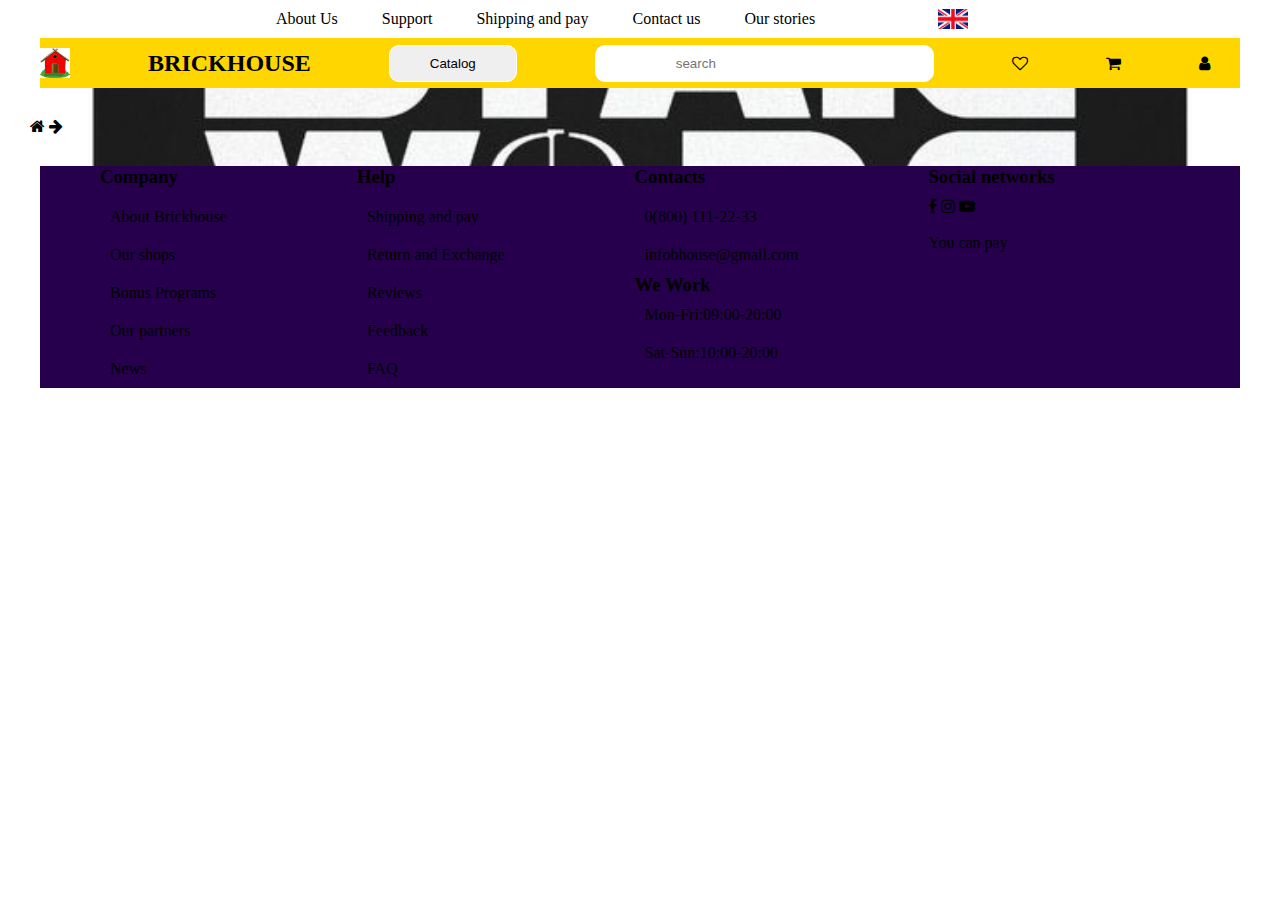
==== catalogue/index.html @ 2b8703e7 "commit" ====
<!DOCTYPE html>
<html lang="en">
<head>
    <meta charset="UTF-8">
    <meta http-equiv="X-UA-Compatible" content="IE=edge">
    <meta name="viewport" content="width=device-width, initial-scale=1.0">
    <title>Movies</title>
    <link rel="stylesheet" href="cat.css">
    <link rel="stylesheet" href="https://cdnjs.cloudflare.com/ajax/libs/font-awesome/4.7.0/css/font-awesome.min.css">
</head>
<body>
    <header>
        <div class="hero">
            <nav>
                <div class="nav1">
      <ul>
        <li><a href="#">About Us</a></li>
        <li><a href="#">Support</a></li>
        <li><a href="#">Shipping and pay</a></li>
        <li><a href="#">Contact us</a></li>
        <li><a href="#">Our stories</a></li>
    </ul>
    <img src="/images/flag.avif" id="flag">
                </div>
                <div class="nav2">
    <img src="/images/brick.jpeg" id="logo">
    <h2 class="brand">BRICKHOUSE</h2>
<button id="cat"><icon></icon>Catalog</button>
<input placeholder="search" id="search">
    <i class="fa fa-heart-o" aria-hidden="true" id="icon"></i>
      <i class="fa fa-shopping-cart" aria-hidden="true" id="icon"></i>
       <i class="fa fa-user" aria-hidden="true" id="icon"></i>
            </nav>
        </div>
        </div>
       </header>
       <div class="top">
        <i class="fa fa-home" aria-hidden="true"></i>
        <i class="fa fa-arrow-right" aria-hidden="true"></i>
       </div>
</body>























<div class="footer">
    <div class="foot1">
        <h3 id="hfoot">Company </h3>
       <ul>
           <li><a href="#">About Brickhouse</a></li>
           <li><a href="#">Our shops</a></li>
           <li><a href="#">Bonus Programs</a></li>
           <li><a href="#">Our partners</a></li>
           <li><a href="#">News</a></li>
       </ul>
    </div>
    <div class="foot2">
        <h3 id="hfoot">Help </h3>
        <ul>
            <li><a href="#">Shipping and pay</a></li>
            <li><a href="#">Return and Exchange</a></li>
            <li><a href="#">Reviews</a></li>
            <li><a href="#">Feedback</a></li>
            <li><a href="#">FAQ</a></li>
        </ul>
    </div>
        <div class="foot3">
            <h3 id="hfoot">Contacts</h3>
            <ul>
                <li><a href="#">0(800) 111-22-33</a></li>
                <li><a href="#">infobhouse@gmail.com</a></li>
                <h3>We Work</h3>
                <li>Mon-Fri:09:00-20:00</li>
                <li>Sat-Sun:10:00-20:00</li>
            </ul>
        </div>
        <div class="foot4">
            <h3 id="hfoot">Social networks</h3>
                <i class="fa fa-facebook" aria-hidden="true" id="ic3"></i>
                <i class="fa fa-instagram" aria-hidden="true" id="ic1"></i>
                <i class="fa fa-youtube-play" aria-hidden="true"></i>
            </br>
            <br>
            <p>You can pay</p>
          
            </p>
        </div>
        </div>
</html>
---- catalogue/cat.css ----
*{
    margin:0%;
    padding: 0%;
}

.nav1{
    display: flex;
    align-items: center;
    padding-top: 0%;
    margin-left: 20%;
}
.nav2{
    display: flex;
    align-items: center;
    justify-content: space-between;
    padding-top: 0px;
    padding-right: 30px;
    border: 2px #FFD600;
    background-color: #FFD600;
    margin-left: 40px;
    margin-right: 40px;
    height: 50px;

}
#cat{
padding:10px 40px;
border:1px solid white;
border-radius: 10px;
}
#search{
padding: 10px 80px;
border:1px solid white;
border-radius: 10px;
}
#flag{
    width:30px;
    height:20px;
    margin-left: 10%;
}
.nav1 ul li{
    list-style-type: none;
    display: inline-block;
    padding: 10px 20px;
    align-items: center;

}
.nav1 li a{
    text-decoration: none;
    justify-content: space-between;
    color:black;
  
}
#logo{
    width:30px;
    height:30px;
   
}
.top{
    background-image: url(/catalogue/images.2/warslogo.jpg);
    background-position: center;
    padding: 30px;
    background-size: cover;
}


















.footer{
    display: flex;
    margin:0px 40px;
    background-color: #26004C;
}
.box11, .box12{
    justify-content: space-around;
}
.foot1 ul{
list-style-type: none;
}
.foot2 ul{
list-style-type: none;
    }
.foot3 ul{
list-style-type: none;
        }
.foot1 ul li{
           
padding:10px;
            }
.foot2 ul li{
           
padding:10px;
            }
.foot3 ul li{
           
padding:10px;
             } 
.foot1 ul li a{
           
text-decoration: none;
color: black;
}                            
.foot2 ul li a{
    text-decoration: none;
    color:black
    }
.foot3 ul li a{
    text-decoration: none;
    color: black;
        }   
        #hfoot{
            padding-bottom: 10px;
            padding-right: 10px;
        }




































.foot1, .foot2, .foot3, .foot4{
    padding:0px 60px 0px 60px;
}

.foot1 ul{
list-style-type: none;
}
.foot2 ul{
list-style-type: none;
    }
.foot3 ul{
list-style-type: none;
        }
.foot1 ul li{
           
padding:10px;
            }
.foot2 ul li{
           
padding:10px;
            }
.foot3 ul li{
           
padding:10px;
             } 
.foot1 ul li a{
           
text-decoration: none;
color: black;
}                            
.foot2 ul li a{
    text-decoration: none;
    color:black
    }
.foot3 ul li a{
    text-decoration: none;
    color: black;
        }   
        #hfoot{
            padding-bottom: 10px;
            padding-right: 10px;
        }
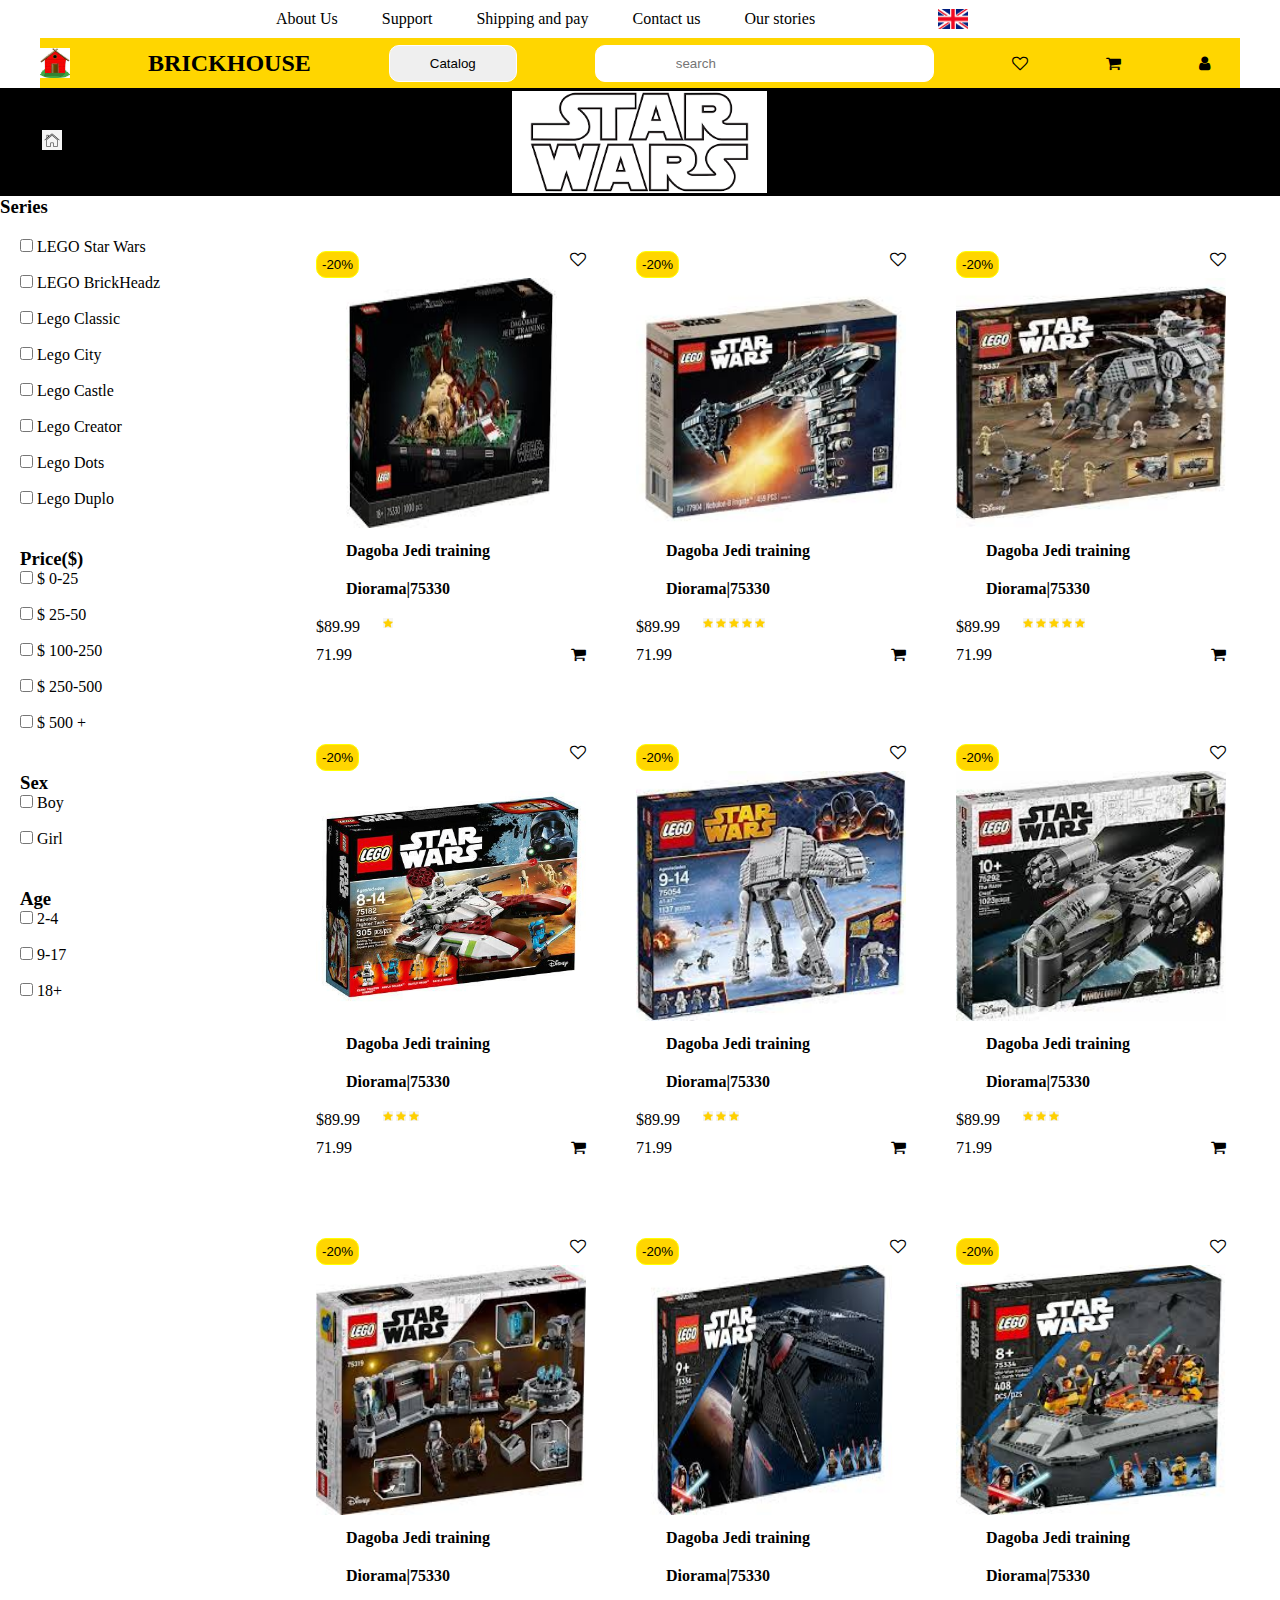
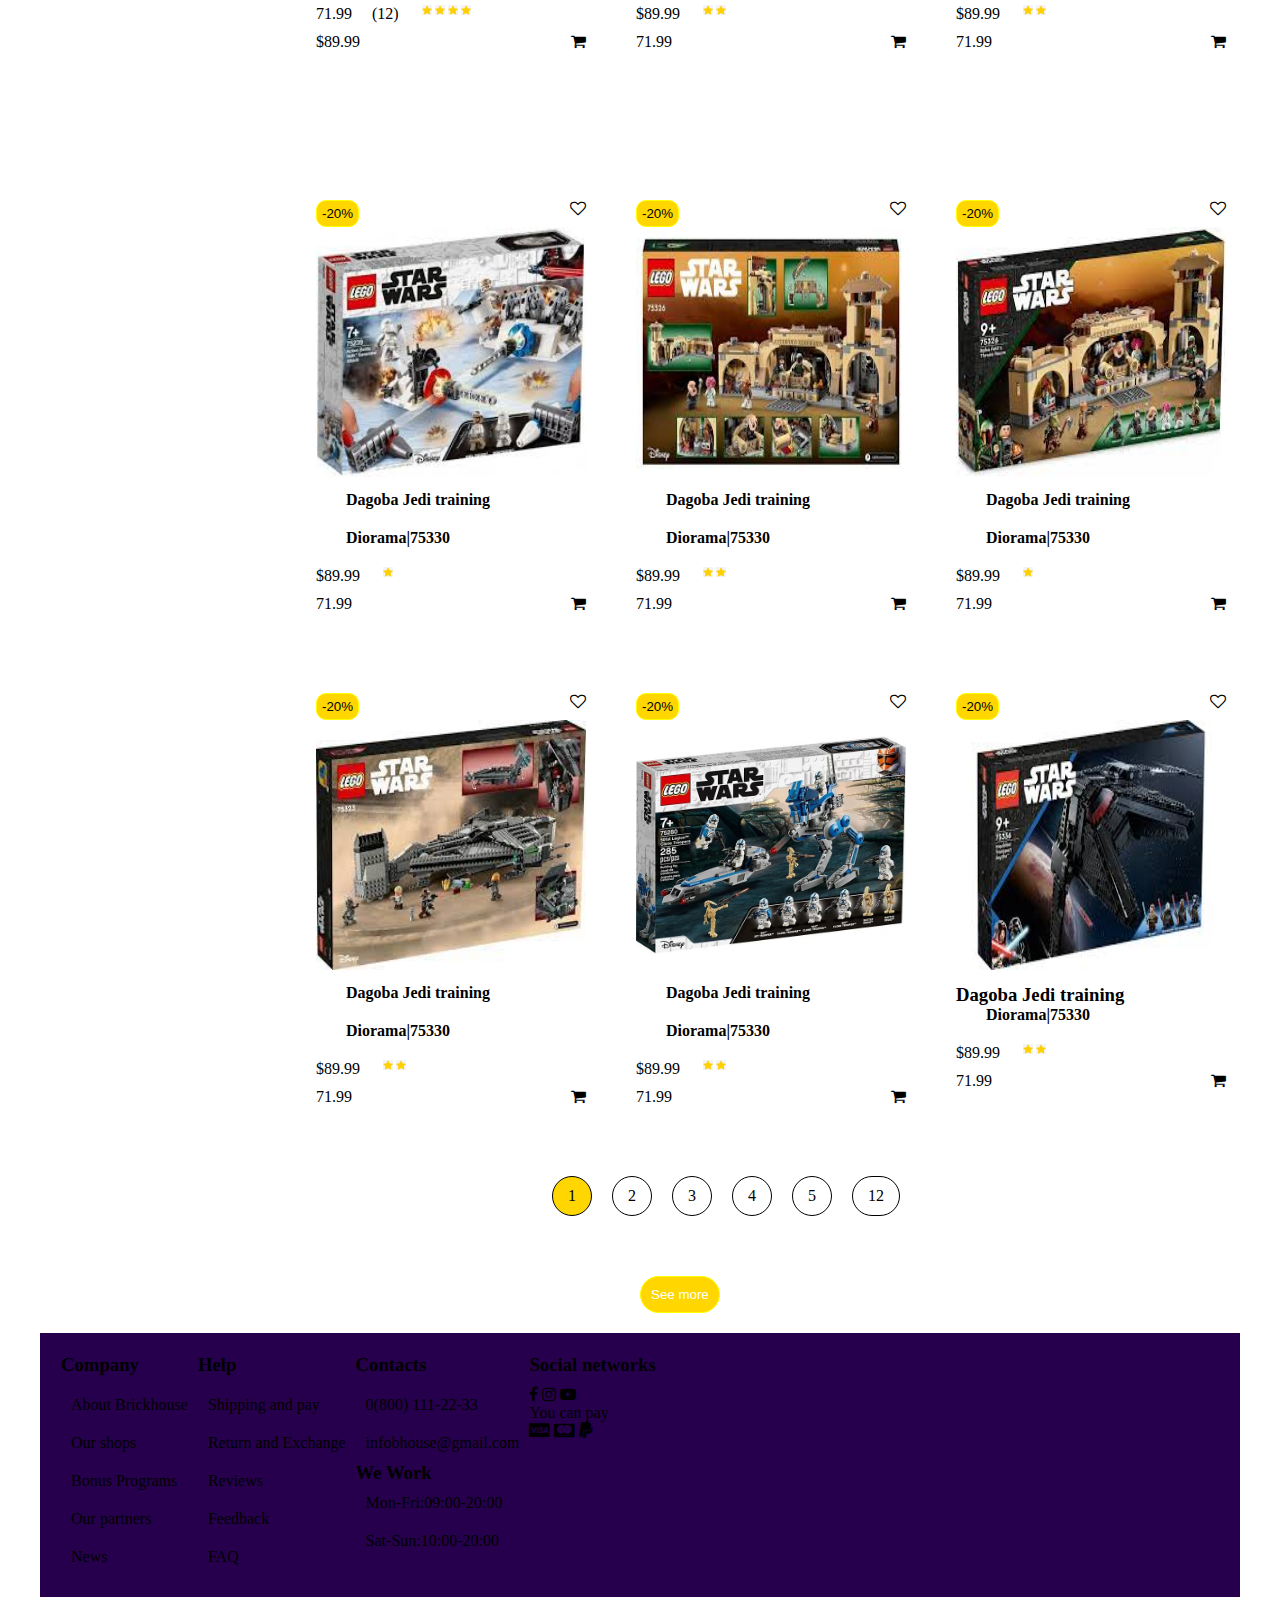
==== commit efa9476d: "commit" ====
--- a/catalogue/index.html
+++ b/catalogue/index.html
@@ -35,33 +35,396 @@
         </div>
        </header>
        <div class="top">
-        <i class="fa fa-home" aria-hidden="true"></i>
+        <img src="/catalogue/images.2/home.jpg" id="home">
         <i class="fa fa-arrow-right" aria-hidden="true"></i>
        </div>
-</body>
+       <side.nav>
+           
+           <h3>Series</h3>
+           <div class="side1">
+            <input type="checkbox">
+            <label>LEGO Star Wars</label>
+            <br>
+            <br>
+            <input type="checkbox">
+            <label>LEGO BrickHeadz</label>
+            <br>
+            <br>
+            <input type="checkbox">
+            <label>Lego Classic</label>
+            <br>
+            <br>
+            <input type="checkbox">
+            <label>Lego City</label>
+            <br>
+            <br>
+            <input type="checkbox">
+            <label>Lego Castle</label>
+            <br>
+            <br>
+            <input type="checkbox">
+            <label>Lego Creator</label>
+            <br>
+            <br>
+            <input type="checkbox">
+            <label>Lego Dots</label>
+            <br>
+            <br>
+            <input type="checkbox">
+            <label>Lego Duplo</label>
+            
+            
+        </div>
+        <div class="side2">
+           <h3>Price($)</h3>
+            <input type="checkbox">
+            <label>$ 0-25</label>
+            <br>
+            <br>
+           <input type="checkbox">
+           <label>$ 25-50</label>
+           <br>
+           <br>
+           <input type="checkbox">
+           <label>$ 100-250</label>
+           <br>
+           <br>
+           <input type="checkbox">
+           <label>$ 250-500</label>
+           <br>
+           <br>
+           <input type="checkbox">
+           <label>$ 500 +</label>
+        </div>
+        <div class="side3">
+   <h3>Sex</h3>
+   <input type="checkbox">
+   <label>Boy</label>
+   <br>
+   <br>
+   <input type="checkbox">
+   <label>Girl</label>
+</div>
+<div class="side4">
+   <h3>Age</h3>
+    <input type="checkbox">
+    <label>2-4</label>
+    <br>
+    <br>
+    <input type="checkbox">
+    <label>9-17</label>
+    <br>
+    <br>
+    <input type="checkbox">
+    <label>18+</label>
+</div>
+           </div>
+       </side.nav>
+<div class="flex1">
+       <div class="box1">
+           <div class="disc">
+        <button id="but1">-20%</button>
+        <i class="fa fa-heart-o" aria-hidden="true" id="icon"></i>
+    </div>
+                <img src="/catalogue/images.2/dago.jpeg" id="image">
+                <h4>Dagoba Jedi training</h4>
+                <h4>Diorama|75330</h4>
+                <div class="stars">
+                    <p id="par">$89.99</p>
+                    <img src="/catalogue/images.2/star.png" id="rate">
+                </div>
+                <div class="price">
+                    <p id="par">71.99</p>
+                    <i class="fa fa-shopping-cart" aria-hidden="true" id="icon"></i>
+                    </div>
+        </div>
+        <div class="box2">
+            <div class="disc">
+            <button id="but2">-20%</button>
+            <i class="fa fa-heart-o" aria-hidden="true" id="icon"></i>
+            </div>
+                    <img src="/catalogue/images.2/bomber.jpeg" id="image">
+                    <h4>Dagoba Jedi training</h4>
+                <h4>Diorama|75330</h4>
+                    <div class="stars">
+                        <p id="par">$89.99</p>
+                        <img src="/catalogue/images.2/star.png" id="rate">
+                        <img src="/catalogue/images.2/star.png" id="rate">
+                        <img src="/catalogue/images.2/star.png" id="rate">
+                        <img src="/catalogue/images.2/star.png" id="rate">
+                        <img src="/catalogue/images.2/star.png" id="rate">
+                    </div>
+                    <div class="price">
+                        <p id="par">71.99</p>
+                        <i class="fa fa-shopping-cart" aria-hidden="true" id="icon"></i>
+                        </div>
+            </div>
+            <div class="box3">
+                <div class="disc">
+                <button id="but3">-20%</button>
+                <i class="fa fa-heart-o" aria-hidden="true" id="icon"></i>
+                </div>
+                        <img src="/catalogue/images.2/at.jpeg" id="image">
+                        <h4>Dagoba Jedi training</h4>
+                <h4>Diorama|75330</h4>
+                        <div class="stars">
+                            <p id="par">$89.99</p>
+                            <img src="/catalogue/images.2/star.png" id="rate">
+                            <img src="/catalogue/images.2/star.png" id="rate">
+                            <img src="/catalogue/images.2/star.png" id="rate">
+                            <img src="/catalogue/images.2/star.png" id="rate">
+                            <img src="/catalogue/images.2/star.png" id="rate">
+                        </div>
+                        <div class="price">
+                            <p id="par">71.99</p>
+                            <i class="fa fa-shopping-cart" aria-hidden="true" id="icon"></i>
+                            </div>
+                </div>
+</div>
+<div class="flex2">
+    <div class="box4">
+        <div class="disc">
+        <button id="but1">-20%</button>
+        <i class="fa fa-heart-o" aria-hidden="true" id="icon"></i>
+    </div>
+                <img src="/catalogue/images.2/rep.jpg" id="image">
+                <h4>Dagoba Jedi training</h4>
+                <h4>Diorama|75330</h4>
+                <div class="stars">
+                    <p id="par">$89.99</p>
+                    <img src="/catalogue/images.2/star.png" id="rate">
+                    <img src="/catalogue/images.2/star.png" id="rate">
+                    <img src="/catalogue/images.2/star.png" id="rate">
+                </div>
+                <div class="price">
+                    <p id="par">71.99</p>
+                    <i class="fa fa-shopping-cart" aria-hidden="true" id="icon"></i>
+                    </div>
+        </div>
+        <div class="box5">
+            <div class="disc">
+            <button id="but2">-20%</button>
+            <i class="fa fa-heart-o" aria-hidden="true" id="icon"></i>
+            </div>
+                    <img src="/catalogue/images.2/te.jpeg" id="image">
+                    <h4>Dagoba Jedi training</h4>
+                <h4>Diorama|75330</h4>
+                    <div class="stars">
+                        <p id="par">$89.99</p>
+                        <img src="/catalogue/images.2/star.png" id="rate">
+                        <img src="/catalogue/images.2/star.png" id="rate">
+                        <img src="/catalogue/images.2/star.png" id="rate">
+                    </div>
+                    <div class="price">
+                        <p id="par">71.99</p>
+                        <i class="fa fa-shopping-cart" aria-hidden="true" id="icon"></i>
+                        </div>
+            </div>
+            <div class="box6">
+                <div class="disc">
+                <button id="but3">-20%</button>
+                <i class="fa fa-heart-o" aria-hidden="true" id="icon"></i>
+                </div>
+                        <img src="/catalogue/images.2/razor.jpeg" id="image">
+                        <h4>Dagoba Jedi training</h4>
+                <h4>Diorama|75330</h4>
+                        <div class="stars">
+                            <p id="par">$89.99</p>
+                            <img src="/catalogue/images.2/star.png" id="rate">
+                            <img src="/catalogue/images.2/star.png" id="rate">
+                            <img src="/catalogue/images.2/star.png" id="rate">
+                        </div>
+                        <div class="price">
+                            <p id="par">71.99</p>
+                            <i class="fa fa-shopping-cart" aria-hidden="true" id="icon"></i>
+                            </div>
+                </div>
+</div>
+<div class="flex3">
 
+    <div class="box7">
+        <div class="disc">
+        <button id="but1">-20%</button>
+        <i class="fa fa-heart-o" aria-hidden="true" id="icon"></i>
+        </div>
+                <img src="/catalogue/images.2/mand.jpeg" id="image">
+                <h4>Dagoba Jedi training</h4>
+                <h4>Diorama|75330</h4>
+                <div class="stars">
+                    <p id="par">71.99 </p>
+                    <p>(12)</p>
+                    <img src="/catalogue/images.2/star.png" id="rate">
+                    <img src="/catalogue/images.2/star.png" id="rate">
+                    <img src="/catalogue/images.2/star.png" id="rate">
+                    <img src="/catalogue/images.2/star.png" id="rate">
+                </div>
+                <div class="price">
+                    <p id="par">$89.99</p>
+                    <i class="fa fa-shopping-cart" aria-hidden="true" id="icon"></i>
+                    </div>
+        </div>
+        <div class="box8">
+            <div class="disc">
+            <button id="but2">-20%</button>
+            <i class="fa fa-heart-o" aria-hidden="true" id="icon"></i>
+            </div>
+                    <img src="/catalogue/images.2/inquisitor.jpeg" id="image">
+                    <h4>Dagoba Jedi training</h4>
+                <h4>Diorama|75330</h4>
+                    <div class="stars">
+                        <p id="par">$89.99</p>
+                        <img src="/catalogue/images.2/star.png" id="rate">
+                        <img src="/catalogue/images.2/star.png" id="rate">
+                        <icon>
+                    </div>
+                    <div class="price">
+                        <p id="par">71.99</p>
+                        <i class="fa fa-shopping-cart" aria-hidden="true" id="icon"></i>
+                        </div>
+            </div>
+            <div class="box9">
+                <div class="disc">
+                <button id="but3">-20%</button>
+                <i class="fa fa-heart-o" aria-hidden="true" id="icon"></i>
+                </div>
+                        <img src="/catalogue/images.2/obi.jpeg" id="image">
+                        <h4>Dagoba Jedi training</h4>
+                <h4>Diorama|75330</h4>
+                        <div class="stars">
+                            <p id="par">$89.99</p>
+                            <img src="/catalogue/images.2/star.png" id="rate">
+                            <img src="/catalogue/images.2/star.png" id="rate">
 
-
-
-
-
-
-
-
-
-
-
-
-
-
-
-
-
-
-
-
-
-
+                        </div>
+                        <div class="price">
+                            <p id="par">71.99</p>
+                            <i class="fa fa-shopping-cart" aria-hidden="true" id="icon"></i>
+                            </div>
+                </div>
+</div>
+                <div class="flex4">
+       <div class="box10">
+        <div class="disc">
+        <button id="but1">-20%</button>
+        <i class="fa fa-heart-o" aria-hidden="true" id="icon"></i>
+        </div>
+                <img src="/catalogue/images.2/hoth.jpeg" id="image">
+                <h4>Dagoba Jedi training</h4>
+                <h4>Diorama|75330</h4>
+                <div class="stars">
+                    <p id="par">$89.99</p>
+                    <img src="/catalogue/images.2/star.png" id="rate">
+                </div>
+                <div class="price">
+                    <p id="par">71.99</p>
+                    <i class="fa fa-shopping-cart" aria-hidden="true" id="icon"></i>
+                    </div>
+        </div>
+        <div class="box11">
+            <div class="disc">
+            <button id="but2">-20%</button>
+            <i class="fa fa-heart-o" aria-hidden="true" id="icon"></i>
+            </div>
+                    <img src="/catalogue/images.2/boba.jpeg" id="image">
+                    <h4>Dagoba Jedi training</h4>
+                <h4>Diorama|75330</h4>
+                    <div class="stars">
+                        <p id="par">$89.99</p>
+                        <img src="/catalogue/images.2/star.png" id="rate">
+                        <img src="/catalogue/images.2/star.png" id="rate">
+                        <icon>
+                    </div>
+                    <div class="price">
+                        <p>71.99</p>
+                        <i class="fa fa-shopping-cart" aria-hidden="true" id="icon"></i>
+                        </div>
+            </div>
+            <div class="box12">
+                <div class="disc">
+                <button id="but3">-20%</button>
+                <i class="fa fa-heart-o" aria-hidden="true" id="icon"></i>
+                </div>
+                        <img src="/catalogue/images.2/fest.jpeg" id="image">
+                        <h4>Dagoba Jedi training</h4>
+                <h4>Diorama|75330</h4>
+                        <div class="stars">
+                            <p id="par">$89.99</p>
+                            <img src="/catalogue/images.2/star.png" id="rate">
+                            
+                        </div>
+                        <div class="price">
+                            <p id="par">71.99</p>
+                            <i class="fa fa-shopping-cart" aria-hidden="true" id="icon"></i>
+                            </div>
+                </div>
+                </div>
+                
+                <div class="flex5">
+                    <div class="box13">
+                        <div class="disc">
+                        <button id="but1">-20%</button>
+                        <i class="fa fa-heart-o" aria-hidden="true" id="icon"></i>
+                        </div>
+                                <img src="/catalogue/images.2/justifier.jpeg" id="image">
+                                <h4>Dagoba Jedi training</h4>
+                <h4>Diorama|75330</h4>
+                                <div class="stars">
+                                    <p>$89.99</p>
+                                    <img src="/catalogue/images.2/star.png" id="rate">
+                                    <img src="/catalogue/images.2/star.png" id="rate">
+                                </div>
+                                <div class="price">
+                                    <p>71.99</p>
+                                    <i class="fa fa-shopping-cart" aria-hidden="true" id="icon"></i>
+                                    </div>
+                    </div>
+                        <div class="box14">
+                            <div class="disc">
+                            <button id="but2">-20%</button>
+                            <i class="fa fa-heart-o" aria-hidden="true" id="icon"></i>
+                            </div>
+                                    <img src="/catalogue/images.2/clone.jpg" id="image">
+                                    <h4>Dagoba Jedi training</h4>
+                <h4>Diorama|75330</h4>
+                                    <div class="stars">
+                                        <p>$89.99</p>
+                                        <img src="/catalogue/images.2/star.png" id="rate">
+                                    <img src="/catalogue/images.2/star.png" id="rate">
+                                    </div>
+                                    <div class="price">
+                                        <p>71.99</p>
+                                        <i class="fa fa-shopping-cart" aria-hidden="true" id="icon"></i>
+                                        </div>
+                        </div>
+                            <div class="box15">
+                                <div class="disc">
+                                <button id="but3">-20%</button>
+                                <i class="fa fa-heart-o" aria-hidden="true" id="icon"></i></div>
+                                        <img src="/catalogue/images.2/inquisitor.jpeg" id="image">
+                                        <h3>Dagoba Jedi training</h3>
+                <h4>Diorama|75330</h4>
+                                        <div class="stars">
+                                            <p>$89.99</p>
+                                            <img src="/catalogue/images.2/star.png" id="rate">
+                                           <img src="/catalogue/images.2/star.png" id="rate">
+                                        </div>
+                                        <div class="price">
+                                            <p>71.99</p>
+                                            <i class="fa fa-shopping-cart" aria-hidden="true" id="icon"></i>
+                                            </div>
+                                </div>
+                             </div>
+                </div>
+                <div class="page">
+                    <p id="num1">1</p>
+                    <p id="num">2</p>
+                    <p id="num">3</p>
+                    <p id="num">4</p>
+                    <p id="num5">5</p>
+                    <p id="num">12</p>
+                </div>
+                <button type="see" id="see">See more</button>
+                          
 <div class="footer">
     <div class="foot1">
         <h3 id="hfoot">Company </h3>
@@ -98,11 +461,14 @@
                 <i class="fa fa-facebook" aria-hidden="true" id="ic3"></i>
                 <i class="fa fa-instagram" aria-hidden="true" id="ic1"></i>
                 <i class="fa fa-youtube-play" aria-hidden="true"></i>
-            </br>
-            <br>
+           <div class="pay">
             <p>You can pay</p>
-          
+            <i class="fa fa-cc-visa" aria-hidden="true"></i>
+            <i class="fa fa-cc-mastercard" aria-hidden="true"></i>
+            <i class="fa fa-paypal" aria-hidden="true"></i>
             </p>
         </div>
         </div>
+        </div>
+    </body>
 </html>--- a/catalogue/cat.css
+++ b/catalogue/cat.css
@@ -53,39 +53,142 @@
 #logo{
     width:30px;
     height:30px;
+}
+.top{
+    background-image: url(/catalogue/images.2/logo1.png );
+    background-size: 20%;
+    border:2px solid black;
+   background-position: center;
+   background-repeat: no-repeat;
+   padding:40px;
+   background-color: black;
+}
+
+
+.side1, .side2,.side3, .side4{
+    padding:20px;
+    justify-content: space-between;
+}
+h4{
+    padding-left: 30px;
+    padding-bottom: 20px;
+}
+#image{
+    width:270px;
+    height:250px;
+    padding-bottom: 10px;
+}
+.flex1, .flex2, .flex3, .flex4, .flex5{
+    display:flex;
+    margin-left:20%;
+    padding: 30px;
+    
+}
+.box1, .box2, .box3{
+    margin-top: -85%;
+   padding-left: 30px;
+   padding-right: 20px;
+  
+}
+.box4, .box5, .box6{
+    margin-top: -40%;
+    padding-left: 30px;
+    padding-right: 20px;
+    
+}
+.box7, .box8, .box9{
+    margin-top:-2%;
+    padding-left: 30px;
+    padding-right: 20px;
+    padding-top: 20px;
    
 }
-.top{
-    background-image: url(/catalogue/images.2/warslogo.jpg);
-    background-position: center;
+.box10, .box11, .box12{
+    margin-top:2%;
+    padding-left: 30px;
+    padding-right: 20px;
+    padding-top: 50px;
+   
+}
+.box13, .box14, .box15{
+    margin-top:0;
+    padding-left: 30px;
+    padding-right: 20px;
+   
+    
+}
+#rate{
+    width:10px;
+    height:10px;
+    padding-left: 3px;
+}
+.stars{
+    display: flex;
+
+}
+#but1, #but2, #but3{
+    background-color: #FFD600;
+    border-radius: 10px;
+    padding: 5px;
+    border:1px solid yellow
+}
+.disc{
+    display: flex;
+    justify-content: space-between;
+    padding-top: 20px;
+}
+p{
+    padding-right: 20px;;
+}
+.price{
+    display: flex;
+    justify-content: space-between;
+    padding-top: 10px;
+}
+
+.page{
+    display:flex;
+    margin-left: 40%;
     padding: 30px;
-    background-size: cover;
-}
-
-
-
-
-
-
-
-
-
-
-
-
-
-
-
-
-
-
+}
+#num1, #num, #num5, #num12{
+    border:1px solid black;
+    padding: 10px 15px;
+    margin: 10px;
+    border-radius: 50px;
+}
+#num12{
+    border-radius: 100px;
+    padding:10px 50px;
+}
+#num1{
+    background-color: #FFD600;
+}
+#see{
+    margin-left: 50%;
+    padding: 10px;
+    margin-top: 20px;
+    margin-bottom: 20px;
+    border-radius: 20px;
+    color: white;
+    background-color: #FFD600;
+    border:1px solid yellow;
+}
+
+#home{
+    width:20px;
+    height:20px;
+}
+
+.box11, .box12{
+    justify-content: space-around;
+}
 .footer{
     display: flex;
     margin:0px 40px;
     background-color: #26004C;
-}
-.box11, .box12{
-    justify-content: space-around;
+    border:1px solid #26004C ;
+    padding: 20px;
 }
 .foot1 ul{
 list-style-type: none;
@@ -126,7 +229,9 @@
             padding-right: 10px;
         }
 
-
+@media screen  and (max-width:1000px{
+    
+}
 
 
 
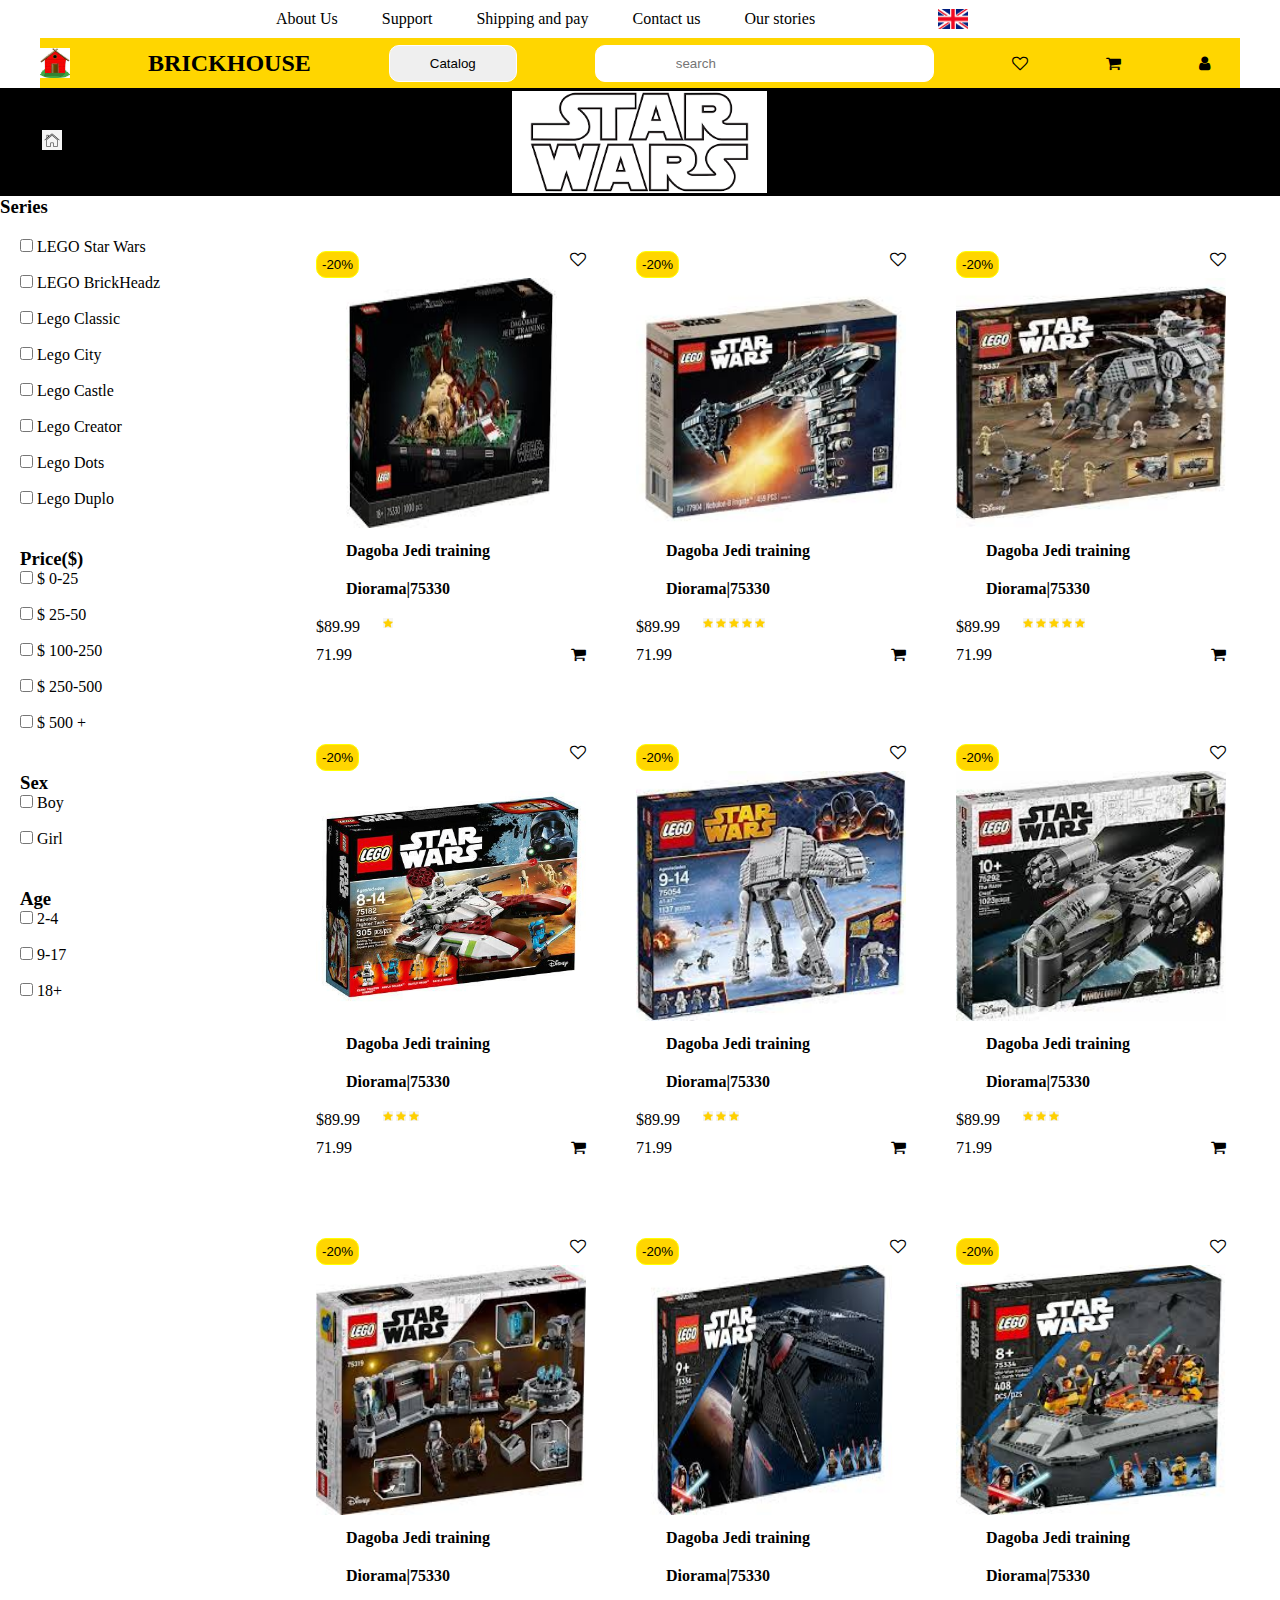
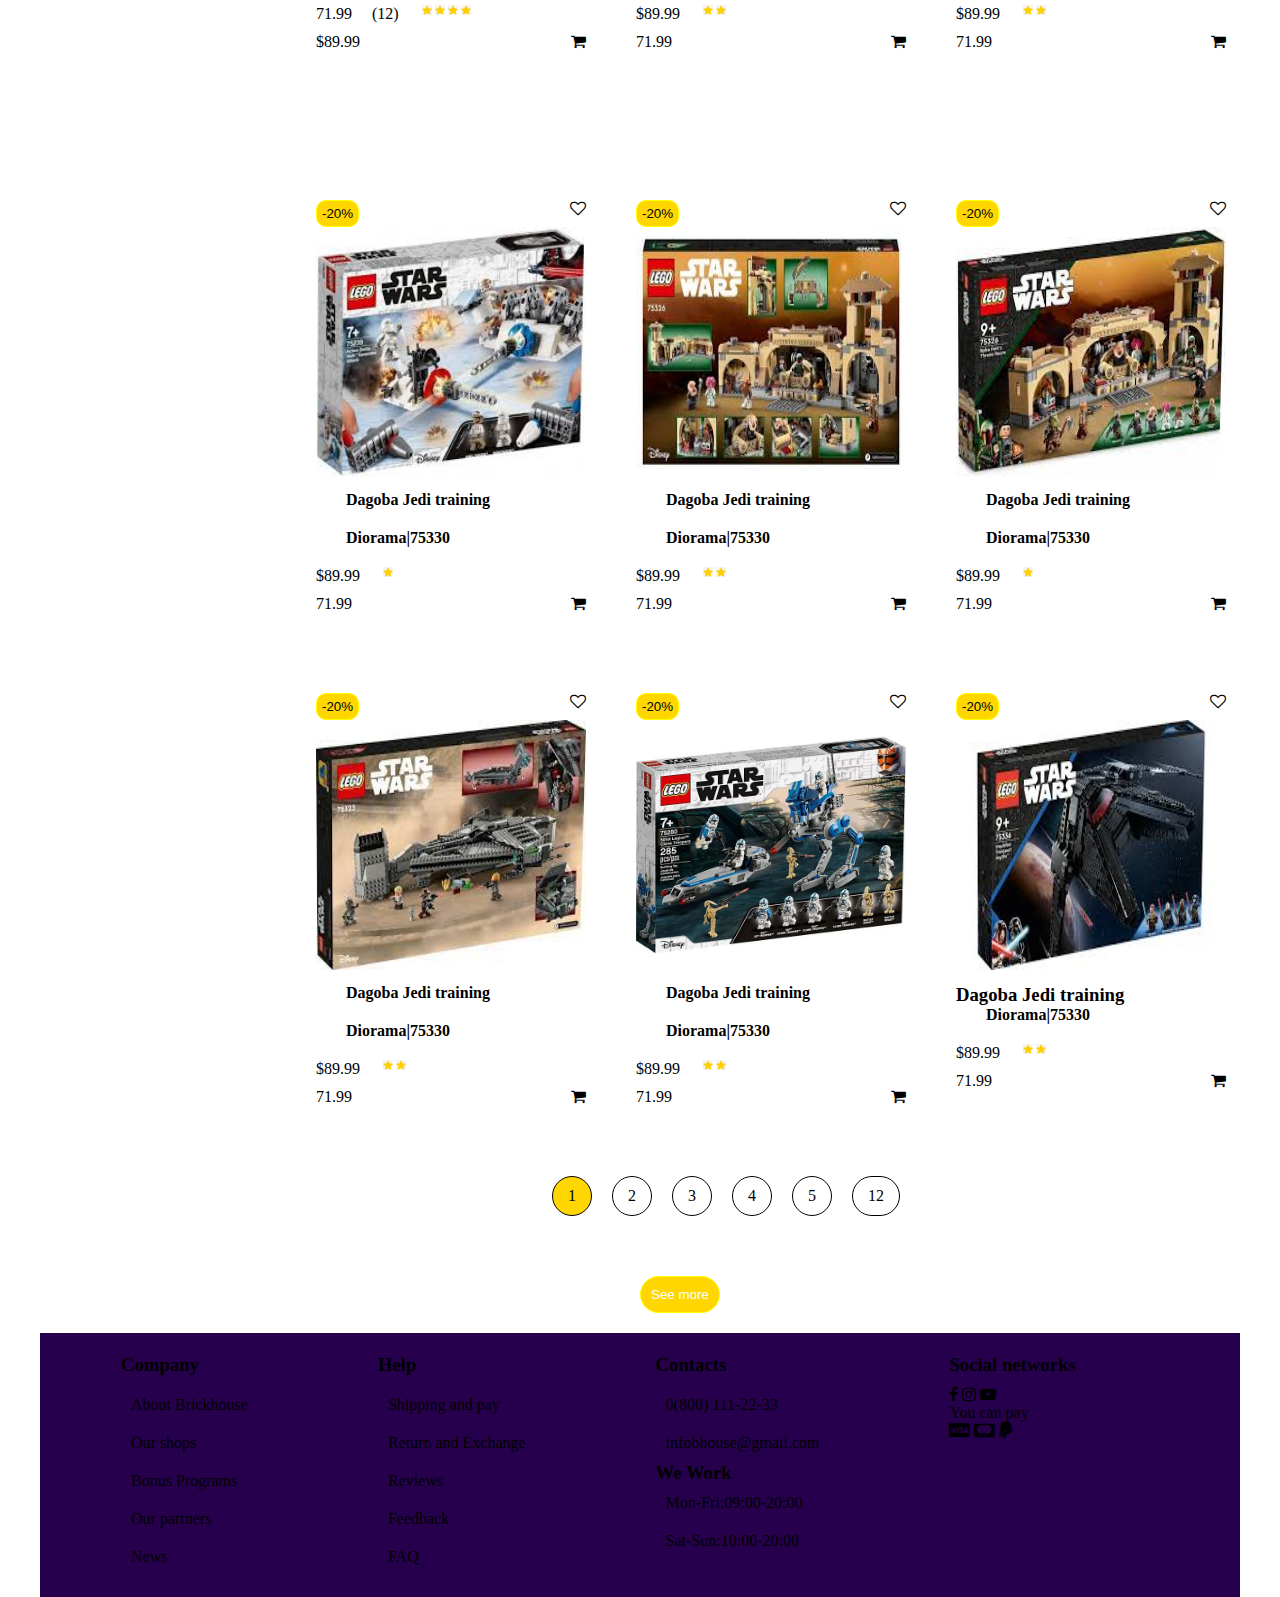
==== commit ecf6f693: "commit" ====
--- a/catalogue/index.html
+++ b/catalogue/index.html
@@ -38,8 +38,8 @@
         <img src="/catalogue/images.2/home.jpg" id="home">
         <i class="fa fa-arrow-right" aria-hidden="true"></i>
        </div>
-       <side.nav>
-           
+
+       <side.nav class="side">
            <h3>Series</h3>
            <div class="side1">
             <input type="checkbox">
--- a/catalogue/cat.css
+++ b/catalogue/cat.css
@@ -229,42 +229,6 @@
             padding-right: 10px;
         }
 
-@media screen  and (max-width:1000px{
-    
-}
-
-
-
-
-
-
-
-
-
-
-
-
-
-
-
-
-
-
-
-
-
-
-
-
-
-
-
-
-
-
-
-
-
 
 .foot1, .foot2, .foot3, .foot4{
     padding:0px 60px 0px 60px;
@@ -307,4 +271,37 @@
         #hfoot{
             padding-bottom: 10px;
             padding-right: 10px;
-        }+        }
+ 
+
+        @media (max-width: 900px) {
+            body{
+                margin:0px;
+                padding: 10px;
+            }
+            .nav1,.nav2{
+                flex-direction: column;
+                width: 40%;
+                height:auto;
+                padding: 10px;
+            }
+            #image{
+                width: 30%;
+                height: auto;
+            }
+          
+            .flex1,.flex,.flex3, .flex4, .flex5, .footer {
+                flex-direction: column;
+                width: 40%;
+                height: auto;
+               
+              }
+              .box1, .box2, .box3{
+                 margin-bottom: 70%;
+                  width:70%;
+                  padding-bottom: 20%;
+              }
+           
+          }
+    
+        